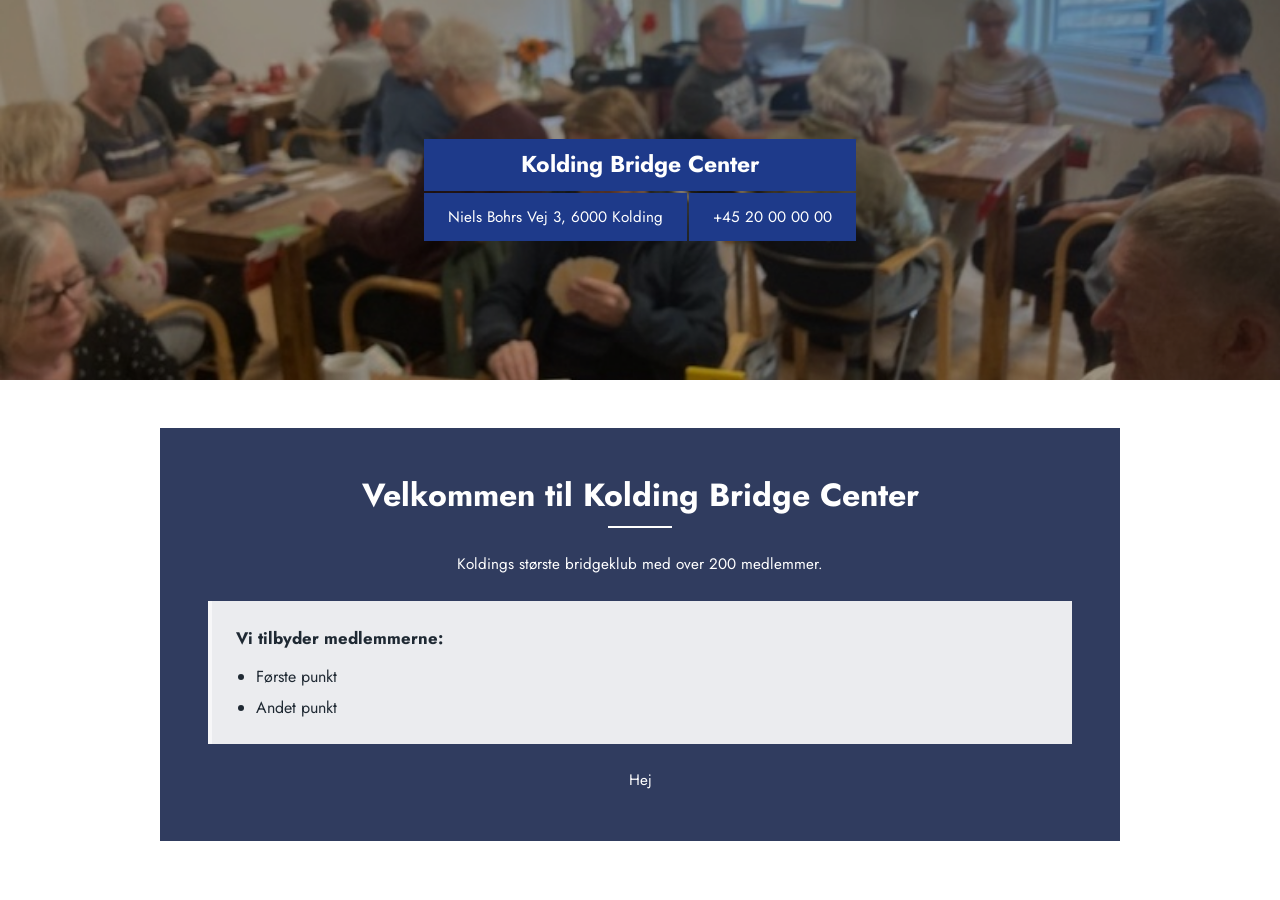
==== export/index.html @ 3de91b86 "addet funktioner" ====
<!DOCTYPE html>
<html lang="da">
<head>
    <meta charset="UTF-8">
    <meta name="viewport" content="width=device-width, initial-scale=1.0">
    <title>Testforside</title>
    <link rel="preconnect" href="https://fonts.googleapis.com">
    <link rel="preconnect" href="https://fonts.gstatic.com" crossorigin>
    <link href="https://fonts.googleapis.com/css2?family=Jost:wght@400;600;700&family=Oleo+Script:wght@400;700&family=Roboto:wght@400;700&display=swap" rel="stylesheet">
    <link rel="stylesheet" href="./assets/css/base.css">
    <link rel="stylesheet" href="./blocks/hero/block.css">
    <link rel="stylesheet" href="./blocks/welcome/block.css">
</head>
<body>
<section class="block block--hero" style="--title-size:23px;--font-family:Jost;--text-color:#ffffff;--box-color:#1e3a8a">
            <div class="hero__background" style="background-image:url('./assets/demo/hero-placeholder.jpg')" role="presentation"></div>
    
    <div class="hero__panel">
        <h1 class="hero__title">Kolding Bridge Center</h1>

                    <p class="hero__meta">
                                    <span class="hero__address">Niels Bohrs Vej 3, 6000 Kolding</span>
                
                                    <a class="hero__phone" href="tel:+4520000000">
                        +45 20 00 00 00                    </a>
                            </p>
            </div>
</section><section class="block block--welcome" style="--title-size:32px;--font-family:Jost;--background-color:#303c5f;--text-color:#ffffff">
    <div class="welcome__inner">
                    <h2 class="welcome__title">Velkommen til Kolding Bridge Center</h2>
        
                    <p class="welcome__intro">Koldings største bridgeklub med over 200 medlemmer.</p>
        
                    <div class="welcome__card">
                                    <h3 class="welcome__list-title">Vi tilbyder medlemmerne:</h3>
                
                <ul class="welcome__list">
                                                                                                <li>Første punkt</li>
                                                                                                                        <li>Andet punkt</li>
                                                            </ul>
            </div>
        
                    <p class="welcome__footer">Hej</p>
            </div>
</section></body>
</html>
---- export/assets/css/base.css ----
/* =====================================================================
   Fælles grundlag for alle sider.
   Indlæses altid, før blokkenes egen CSS, så en blok kan overskrive her.
   ===================================================================== */

:root {
    --color-text: #1f2933;
    --color-muted: #52606d;
    --color-surface: #ffffff;
    --color-border: #d9dde2;

    --font-body: 'Jost', system-ui, -apple-system, sans-serif;

    --space-sm: 0.75rem;
    --space-md: 1.5rem;
    --space-lg: 3rem;

    --measure: 68ch;
}

*,
*::before,
*::after {
    box-sizing: border-box;
}

body {
    margin: 0;
    font-family: var(--font-body);
    color: var(--color-text);
    background: var(--color-surface);
    line-height: 1.6;
}

img {
    max-width: 100%;
    height: auto;
    display: block;
}

/* Blokke støder op til hinanden uden mellemrum; hver blok styrer selv
   sin indvendige afstand. */
.block {
    position: relative;
}

/* Synlig fokusmarkering. Fjernes den, bliver sitet ubrugeligt for
   tastaturbrugere. */
:where(a, button):focus-visible {
    outline: 3px solid currentColor;
    outline-offset: 2px;
}
---- export/blocks/hero/block.css ----
/* =====================================================================
   Hero
   Variablerne herunder er standardværdier. Har brugeren valgt noget i
   editoren, skriver blokken en style-attribut på .block--hero, som
   overskriver dem. Værdierne dér er allerede valideret af FieldValidator,
   så de kan ikke indeholde andet end tal og hex-farver.
   ===================================================================== */

.block--hero {
    --title-size: 48px;
    --font-family: 'Jost';
    --text-color: #ffffff;
    --box-color: #1e3a8a;

    display: grid;
    place-items: center;
    min-height: 380px;
    padding: var(--space-lg) var(--space-md);
    overflow: hidden;
    isolation: isolate;
}

.hero__background {
    position: absolute;
    inset: 0;
    z-index: -1;
    background-size: cover;
    background-position: center;
}

/* Mørkt lag over billedet, så teksten er læsbar uanset hvilket
   baggrundsbillede redaktøren vælger. */
.hero__background::after {
    content: '';
    position: absolute;
    inset: 0;
    background: rgb(0 0 0 / 0.35);
}

.hero__panel {
    text-align: center;
    max-width: var(--measure);
}

.hero__title {
    margin: 0;
    padding: var(--space-sm) var(--space-lg);
    background: var(--box-color);
    color: var(--text-color);
    font-family: var(--font-family), var(--font-body);
    font-size: var(--title-size);
    font-weight: 700;
    line-height: 1.2;
}

.hero__meta {
    display: flex;
    flex-wrap: wrap;
    justify-content: center;
    gap: 2px;
    margin: 2px 0 0;
}

.hero__address,
.hero__phone {
    padding: var(--space-sm) var(--space-md);
    background: var(--box-color);
    color: var(--text-color);
    font-size: 0.95rem;
}

.hero__phone {
    text-decoration: none;
}

.hero__phone:hover {
    text-decoration: underline;
}

@media (max-width: 40rem) {
    .block--hero {
        min-height: 260px;
    }

    /* Brugerens skriftstørrelse skaleres ned på små skærme i stedet for
       at blive ignoreret, så valget stadig har effekt. */
    .hero__title {
        font-size: clamp(1.5rem, 7vw, var(--title-size));
        padding: var(--space-sm) var(--space-md);
    }
}
---- export/blocks/welcome/block.css ----
/* =====================================================================
   Velkomst
   ===================================================================== */

.block--welcome {
    --title-size: 36px;
    --font-family: 'Jost';
    --background-color: #1e3a8a;
    --text-color: #ffffff;

    padding: var(--space-lg) var(--space-md);
}

.welcome__inner {
    max-width: 60rem;
    margin-inline: auto;
    padding: var(--space-lg);
    background: var(--background-color);
    color: var(--text-color);
    text-align: center;
}

.welcome__title {
    margin: 0 0 var(--space-md);
    font-family: var(--font-family), var(--font-body);
    font-size: var(--title-size);
    font-weight: 700;
    line-height: 1.2;
}

/* Den vandrette streg under overskriften i designet. */
.welcome__title::after {
    content: '';
    display: block;
    width: 4rem;
    height: 2px;
    margin: var(--space-sm) auto 0;
    background: currentColor;
}

.welcome__intro {
    max-width: var(--measure);
    margin-inline: auto;
    font-size: 0.95rem;
}

.welcome__card {
    margin-top: var(--space-md);
    padding: var(--space-md);
    background: rgb(255 255 255 / 0.9);
    color: var(--color-text);
    text-align: left;

    /* Den lyse kant i venstre side fra designet. */
    border-left: 4px solid rgb(255 255 255 / 0.6);
}

.welcome__list-title {
    margin: 0 0 var(--space-sm);
    font-size: 1.05rem;
}

.welcome__list {
    margin: 0;
    padding-left: 1.25rem;
}

.welcome__list li + li {
    margin-top: 0.35rem;
}

.welcome__footer {
    margin: var(--space-md) 0 0;
    font-size: 0.95rem;
}

@media (max-width: 40rem) {
    .welcome__inner {
        padding: var(--space-md);
    }

    .welcome__title {
        font-size: clamp(1.35rem, 6vw, var(--title-size));
    }
}
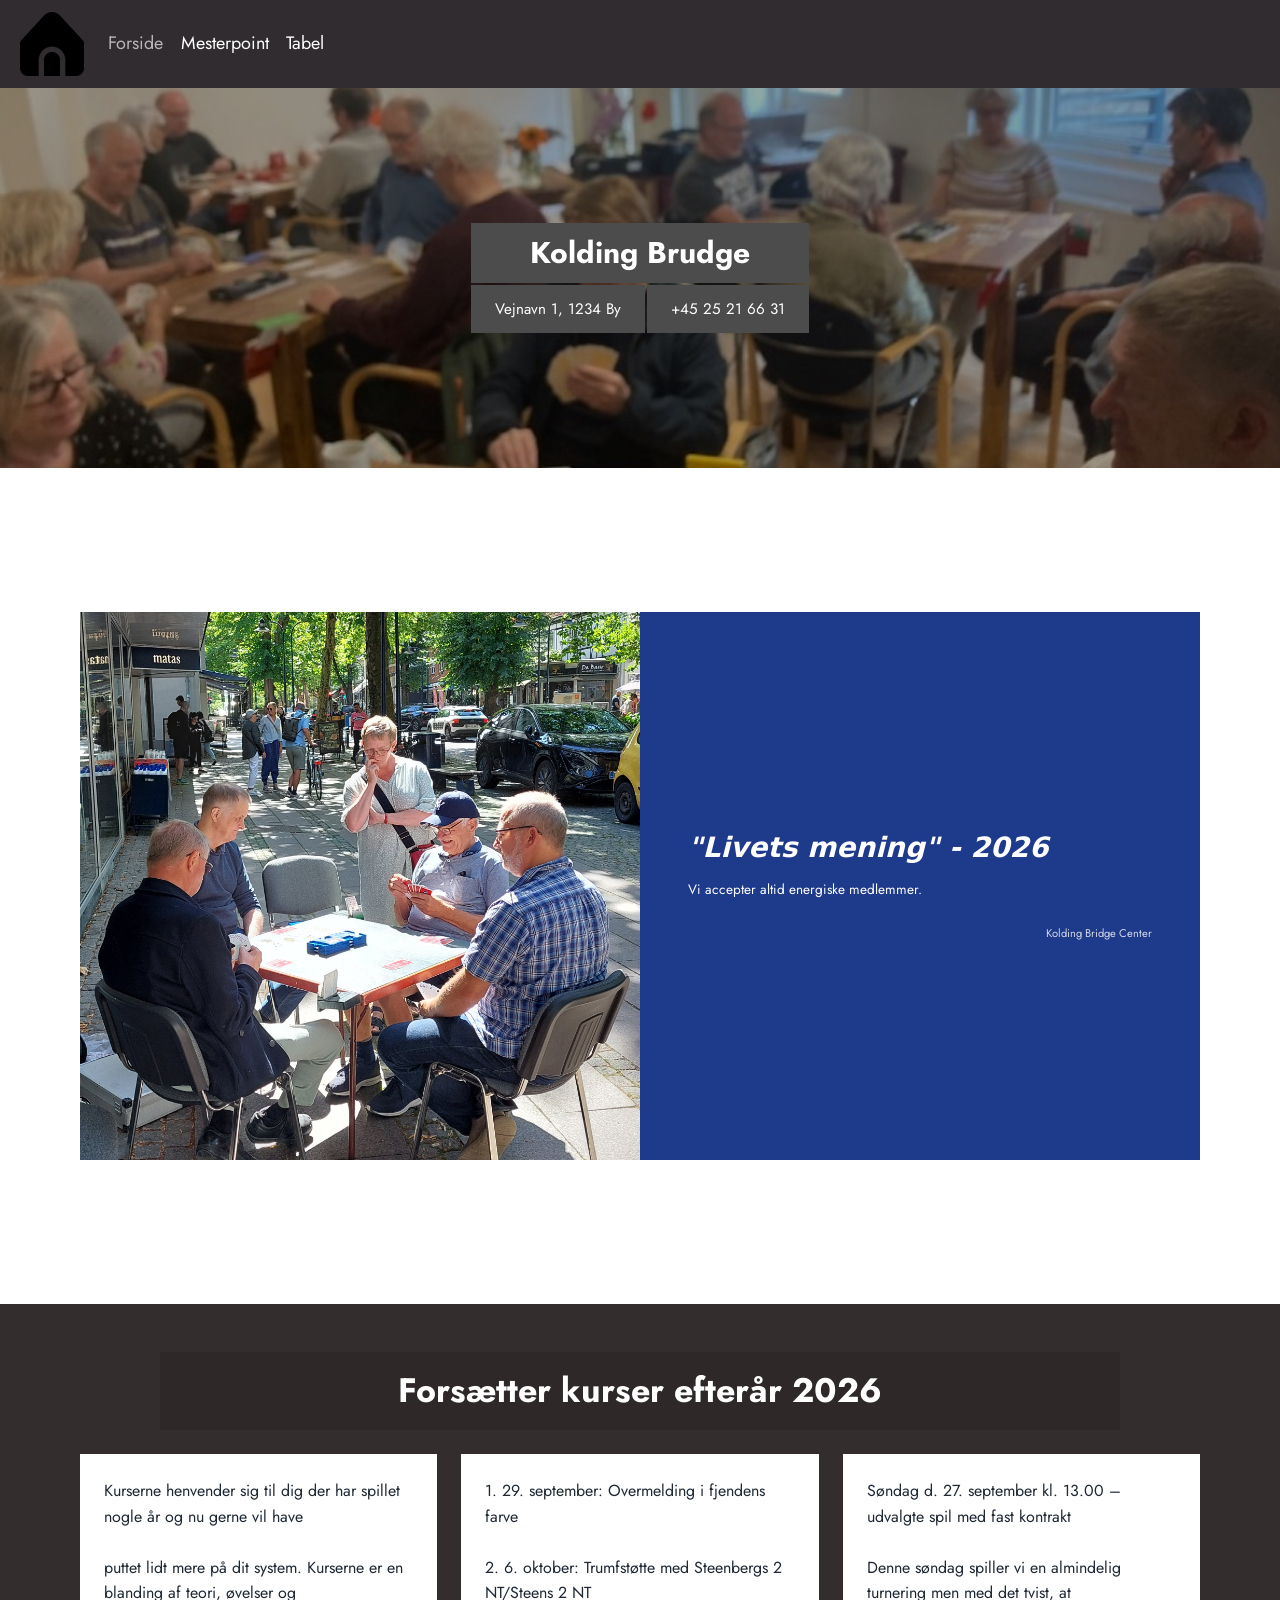
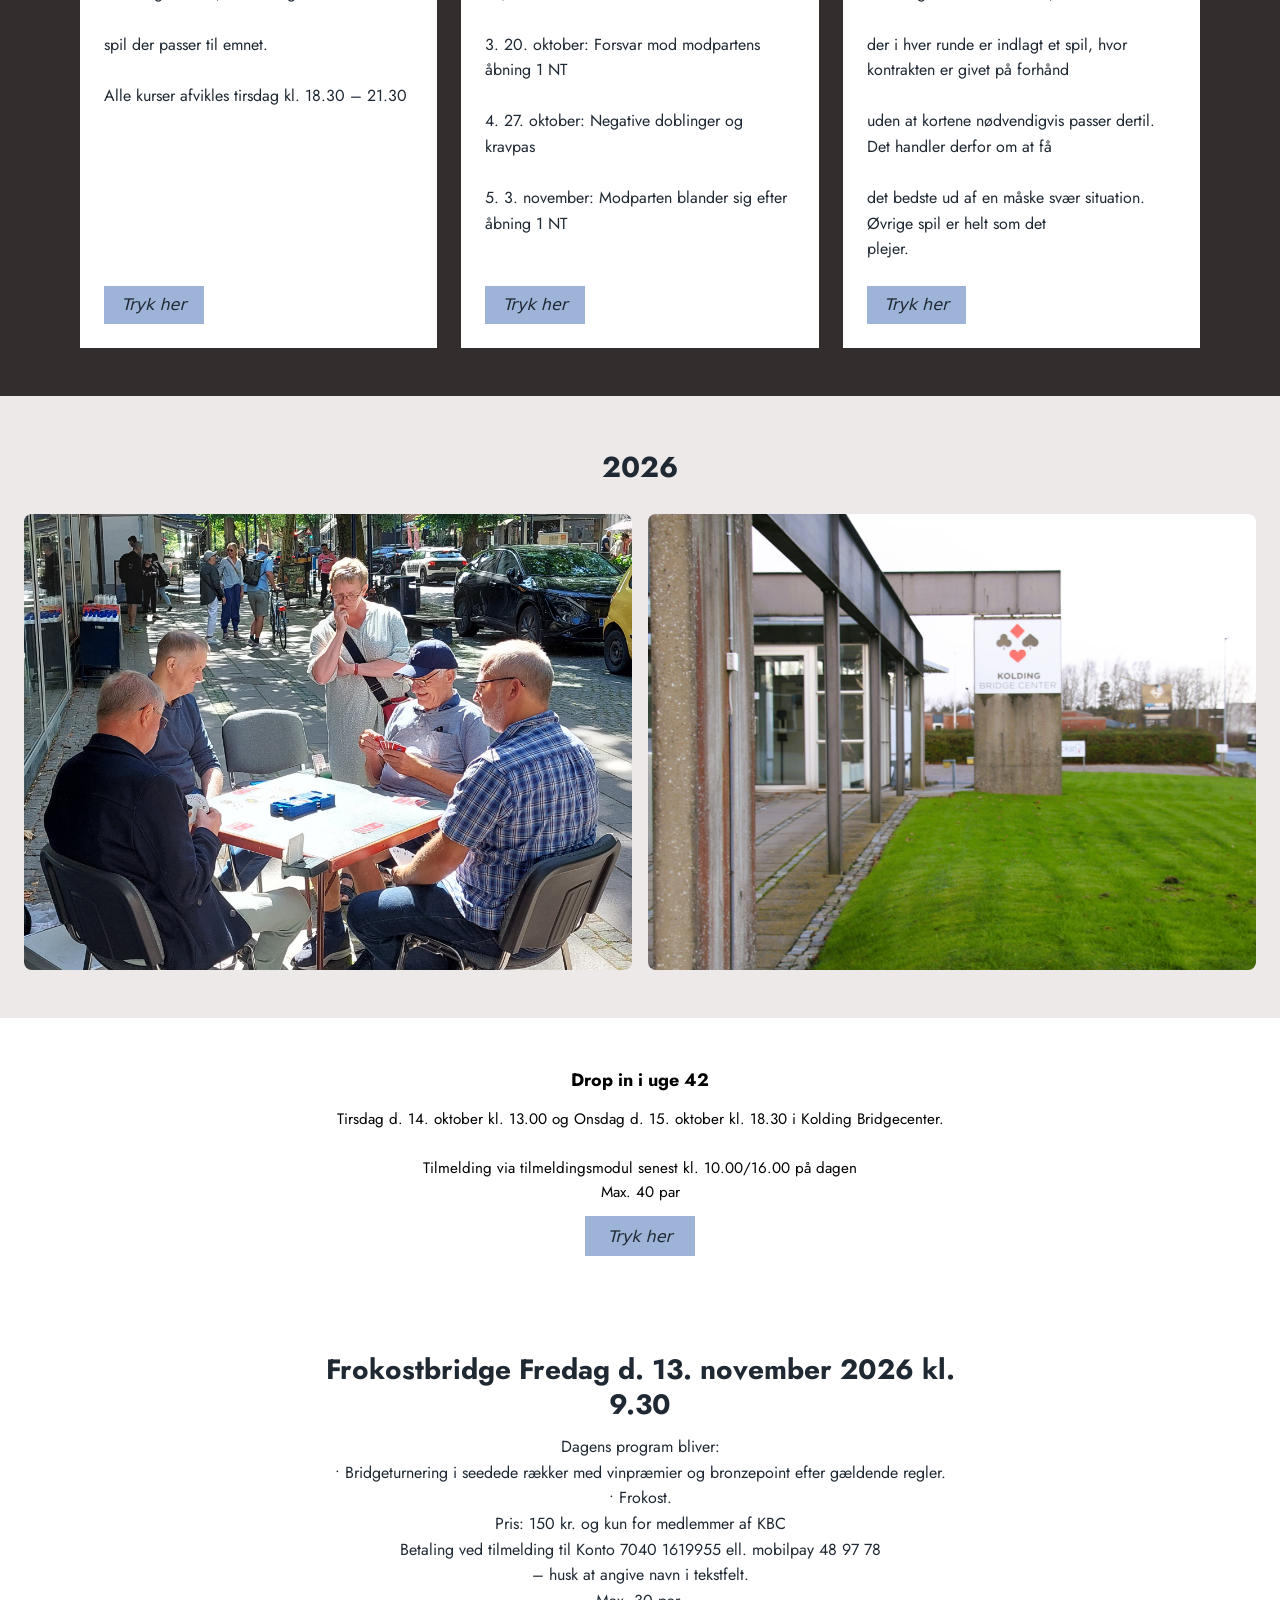
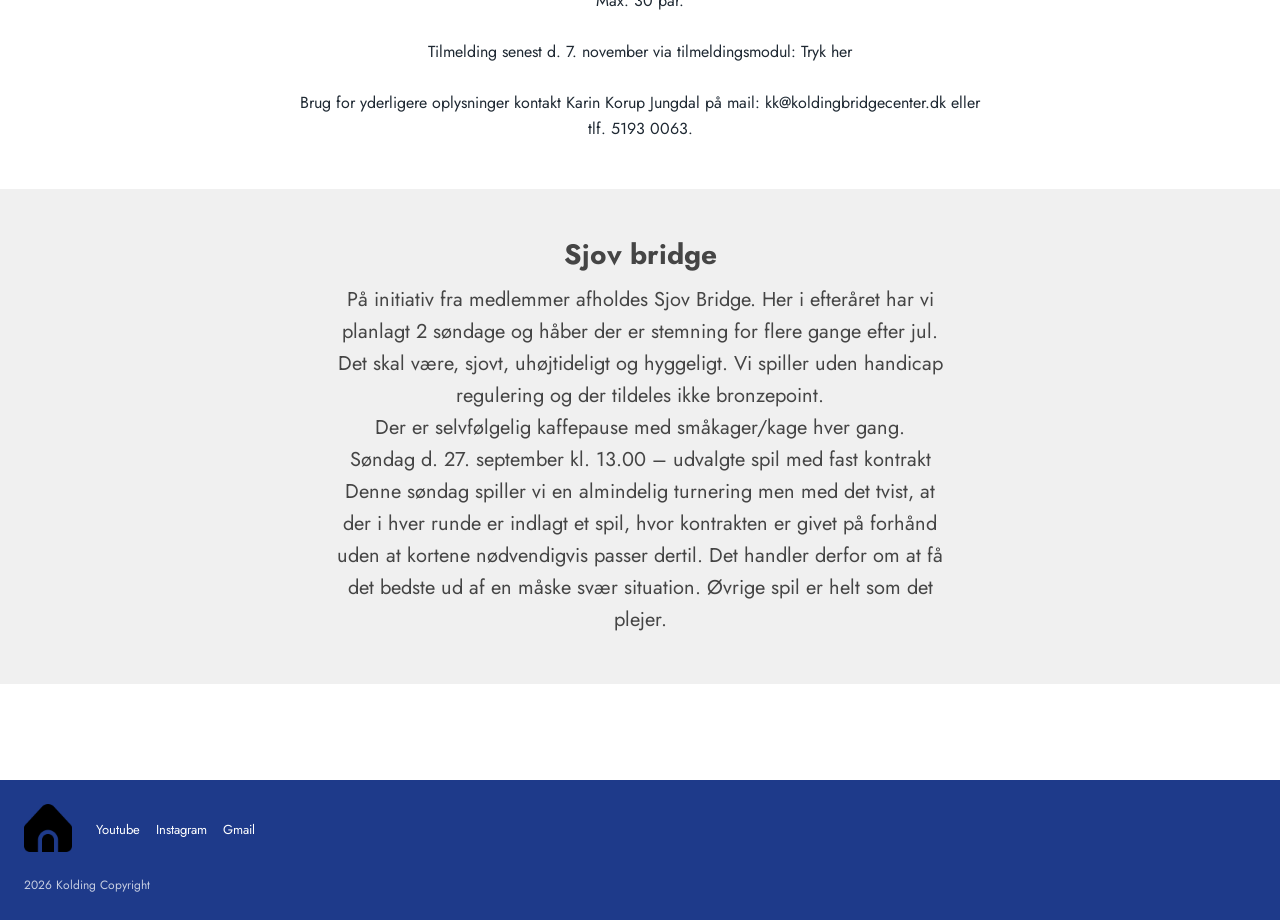
==== commit 0633b4e8: "ny version" ====
--- a/export/index.html
+++ b/export/index.html
@@ -3,44 +3,201 @@
 <head>
     <meta charset="UTF-8">
     <meta name="viewport" content="width=device-width, initial-scale=1.0">
-    <title>Testforside</title>
+    <title>Forside</title>
     <link rel="preconnect" href="https://fonts.googleapis.com">
     <link rel="preconnect" href="https://fonts.gstatic.com" crossorigin>
     <link href="https://fonts.googleapis.com/css2?family=Jost:wght@400;600;700&family=Oleo+Script:wght@400;700&family=Roboto:wght@400;700&display=swap" rel="stylesheet">
     <link rel="stylesheet" href="./assets/css/base.css">
+    <link rel="stylesheet" href="./blocks/navbar/block.css">
     <link rel="stylesheet" href="./blocks/hero/block.css">
-    <link rel="stylesheet" href="./blocks/welcome/block.css">
+    <link rel="stylesheet" href="./blocks/textarea/block.css">
+    <link rel="stylesheet" href="./blocks/mediatext/block.css">
+    <link rel="stylesheet" href="./blocks/cardgrid/block.css">
+    <link rel="stylesheet" href="./blocks/gallery/block.css">
+    <link rel="stylesheet" href="./blocks/cta/block.css">
+    <link rel="stylesheet" href="./blocks/footer/block.css">
 </head>
 <body>
-<section class="block block--hero" style="--title-size:23px;--font-family:Jost;--text-color:#ffffff;--box-color:#1e3a8a">
+<nav class="block block--navbar" style="--background-color:#302c2f;--text-color:#ffffff;--font-family:Jost;--link-size:18px" aria-label="Hovedmenu">
+    <div class="navbar__inner">
+                    <img class="navbar__logo" src="./uploads/2026/09/e8b1a9bcb7cee742.png" alt="Logo">
+        
+                    <ul class="navbar__links">
+                                    <li>
+                        <a href="#">Forside</a>
+                    </li>
+                                    <li>
+                        <a href="mesterpoint/">Mesterpoint</a>
+                    </li>
+                                    <li>
+                        <a href="mesterpoint/tabel/">Tabel</a>
+                    </li>
+                            </ul>
+            </div>
+</nav><section class="block block--hero" style="--title-size:30px;--font-family:Jost;--text-color:#ffffff;--box-color:#4d4c4c">
             <div class="hero__background" style="background-image:url('./assets/demo/hero-placeholder.jpg')" role="presentation"></div>
     
     <div class="hero__panel">
-        <h1 class="hero__title">Kolding Bridge Center</h1>
+        <h1 class="hero__title">Kolding Brudge</h1>
 
                     <p class="hero__meta">
-                                    <span class="hero__address">Niels Bohrs Vej 3, 6000 Kolding</span>
+                                    <span class="hero__address">Vejnavn 1, 1234 By</span>
                 
-                                    <a class="hero__phone" href="tel:+4520000000">
-                        +45 20 00 00 00                    </a>
+                                    <a class="hero__phone" href="tel:+4525216631">
+                        +45 25 21 66 31                    </a>
                             </p>
             </div>
-</section><section class="block block--welcome" style="--title-size:32px;--font-family:Jost;--background-color:#303c5f;--text-color:#ffffff">
-    <div class="welcome__inner">
-                    <h2 class="welcome__title">Velkommen til Kolding Bridge Center</h2>
-        
-                    <p class="welcome__intro">Koldings største bridgeklub med over 200 medlemmer.</p>
-        
-                    <div class="welcome__card">
-                                    <h3 class="welcome__list-title">Vi tilbyder medlemmerne:</h3>
-                
-                <ul class="welcome__list">
-                                                                                                <li>Første punkt</li>
-                                                                                                                        <li>Andet punkt</li>
-                                                            </ul>
-            </div>
-        
-                    <p class="welcome__footer">Hej</p>
-            </div>
-</section></body>
+</section><section class="block block--textarea" style="--background-color:#ffffff;--text-color:#1f2933;--font-family:Jost;--title-size:28px;--text-size:16px;--text-align:left">
+    <div class="textarea__inner">
+        
+            </div>
+</section><section class="block block--mediatext mediatext--image-left" style="--background-color:#1e3a8a;--text-color:#ffffff;--font-family:Jost;--title-size:28px;--image-side:left">
+    <div class="mediatext__inner">
+                    <div class="mediatext__media">
+                <img src="./uploads/2026/09/7c112fe1a9a44a13.jpg" alt="31" loading="lazy">
+            </div>
+        
+        <div class="mediatext__body">
+                            <h2 class="mediatext__title">&quot;Livets mening&quot; - 2026</h2>
+            
+                            <p class="mediatext__text">Vi accepter altid energiske medlemmer.</p>
+            
+                            <p class="mediatext__caption">Kolding Bridge Center</p>
+                    </div>
+    </div>
+</section><section class="block block--textarea" style="--background-color:#ffffff;--text-color:#1f2933;--font-family:Jost;--title-size:28px;--text-size:16px;--text-align:left">
+    <div class="textarea__inner">
+        
+            </div>
+</section><section class="block block--cardgrid" style="--background-color:#342d2d;--text-color:#ffffff;--font-family:Jost;--card-color:#ffffff;--columns:3;--title-size:34px">
+            <h2 class="cardgrid__title">Forsætter kurser efterår 2026</h2>
+    
+            <ul class="cardgrid__grid">
+                            <li class="cardgrid__card">
+                                            <p class="cardgrid__text">Kurserne henvender sig til dig der har spillet nogle år og nu gerne vil have<br />
+<br />
+puttet lidt mere på dit system. Kurserne er en blanding af teori, øvelser og<br />
+<br />
+spil der passer til emnet.<br />
+<br />
+Alle kurser afvikles tirsdag kl. 18.30 – 21.30</p>
+                    
+                                            <a class="cardgrid__button" href="#">
+                            Tryk her                        </a>
+                                    </li>
+                            <li class="cardgrid__card">
+                                            <p class="cardgrid__text">1. 29. september: Overmelding i fjendens farve<br />
+<br />
+2. 6. oktober: Trumfstøtte med Steenbergs 2 NT/Steens 2 NT<br />
+<br />
+3. 20. oktober: Forsvar mod modpartens åbning 1 NT<br />
+<br />
+4. 27. oktober: Negative doblinger og kravpas<br />
+<br />
+5. 3. november: Modparten blander sig efter åbning 1 NT</p>
+                    
+                                            <a class="cardgrid__button" href="#">
+                            Tryk her                        </a>
+                                    </li>
+                            <li class="cardgrid__card">
+                                            <p class="cardgrid__text">Søndag d. 27. september kl. 13.00 – udvalgte spil med fast kontrakt<br />
+<br />
+Denne søndag spiller vi en almindelig turnering men med det tvist, at<br />
+<br />
+der i hver runde er indlagt et spil, hvor kontrakten er givet på forhånd<br />
+<br />
+uden at kortene nødvendigvis passer dertil. Det handler derfor om at få<br />
+<br />
+det bedste ud af en måske svær situation. Øvrige spil er helt som det<br />
+plejer.</p>
+                    
+                                            <a class="cardgrid__button" href="#">
+                            Tryk her                        </a>
+                                    </li>
+                    </ul>
+    </section><section class="block block--gallery" style="--columns:2;--gap:16px;--radius:8px;--background-color:#ede9e9">
+    <div class="gallery__inner">
+                    <h2 class="gallery__title">2026</h2>
+        
+                    <ul class="gallery__grid">
+                                    <li class="gallery__item">
+                        <figure class="gallery__figure">
+                            <img class="gallery__img"
+                                 src="./uploads/2026/09/e199387944f2c550.jpg"
+                                 alt=""
+                                 loading="lazy">
+
+                                                    </figure>
+                    </li>
+                                    <li class="gallery__item">
+                        <figure class="gallery__figure">
+                            <img class="gallery__img"
+                                 src="./uploads/2026/09/cdb3555f7cf7b07b.jpg"
+                                 alt=""
+                                 loading="lazy">
+
+                                                    </figure>
+                    </li>
+                            </ul>
+            </div>
+</section><section class="block block--cta" style="--background-color:#ffffff;--text-color:#000000;--font-family:Jost;--button-color:#9db4d8;--title-size:18px">
+    <div class="cta__inner">
+                    <h2 class="cta__title">Drop in i uge 42</h2>
+        
+                    <p class="cta__text">Tirsdag d. 14. oktober kl. 13.00 og Onsdag d. 15. oktober kl. 18.30 i  Kolding Bridgecenter.<br />
+<br />
+Tilmelding via tilmeldingsmodul senest kl.  10.00/16.00 på dagen<br />
+Max. 40 par</p>
+        
+                    <a class="cta__button" href="#">Tryk her</a>
+            </div>
+</section><section class="block block--textarea" style="--background-color:#ffffff;--text-color:#1f2933;--font-family:Jost;--title-size:28px;--text-size:16px;--text-align:center">
+    <div class="textarea__inner">
+                    <h2 class="textarea__title">Frokostbridge Fredag d. 13. november 2026 kl. 9.30</h2>
+        
+                    <div class="textarea__body">Dagens program bliver: <br />
+• Bridgeturnering i seedede rækker med  vinpræmier og bronzepoint efter gældende regler.<br />
+• Frokost.          <br />
+Pris: 150 kr. og kun for medlemmer af KBC<br />
+Betaling ved tilmelding til Konto 7040 1619955 ell. mobilpay 48 97 78<br />
+– husk at angive navn i tekstfelt.<br />
+Max. 30 par.<br />
+<br />
+Tilmelding senest d. 7. november via  tilmeldingsmodul: Tryk her <br />
+<br />
+Brug for yderligere oplysninger kontakt Karin Korup Jungdal på mail: kk@koldingbridgecenter.dk eller tlf. 5193 0063.</div>
+            </div>
+</section><section class="block block--textarea" style="--background-color:#f0f0f0;--text-color:#454545;--font-family:Jost;--title-size:28px;--text-size:20px;--text-align:center">
+    <div class="textarea__inner">
+                    <h2 class="textarea__title">Sjov bridge</h2>
+        
+                    <div class="textarea__body">På initiativ fra medlemmer afholdes Sjov Bridge. Her i efteråret har vi<br />
+planlagt 2 søndage og håber der er stemning for flere gange efter jul.<br />
+Det skal være, sjovt, uhøjtideligt og hyggeligt. Vi spiller uden handicap<br />
+regulering og der tildeles ikke bronzepoint.<br />
+Der er selvfølgelig kaffepause med småkager/kage hver gang.<br />
+Søndag d. 27. september kl. 13.00 – udvalgte spil med fast kontrakt<br />
+Denne søndag spiller vi en almindelig turnering men med det tvist, at<br />
+der i hver runde er indlagt et spil, hvor kontrakten er givet på forhånd<br />
+uden at kortene nødvendigvis passer dertil. Det handler derfor om at få<br />
+det bedste ud af en måske svær situation. Øvrige spil er helt som det<br />
+plejer.</div>
+            </div>
+</section><section class="block block--textarea" style="--background-color:#ffffff;--text-color:#1f2933;--font-family:Jost;--title-size:28px;--text-size:16px;--text-align:left">
+    <div class="textarea__inner">
+        
+            </div>
+</section><footer class="block block--footer" style="--background-color:#1e3a8a;--text-color:#ffffff;--font-family:Jost;--link-size:13px">
+    <div class="footer__inner">
+                    <img class="footer__logo" src="./uploads/2026/09/88ec4132f0420b7b.png" alt="">
+        
+                    <ul class="footer__links">
+                                    <li><a href="https://www.youtube.com/">Youtube</a></li>
+                                    <li><a href="https://www.instagram.com/">Instagram</a></li>
+                                    <li><a href="./">Gmail</a></li>
+                            </ul>
+            </div>
+
+            <p class="footer__note">2026 Kolding Copyright</p>
+    </footer></body>
 </html>
--- a/export/blocks/navbar/block.css
+++ b/export/blocks/navbar/block.css
@@ -0,0 +1,67 @@
+/* =====================================================================
+   Navbar
+   ===================================================================== */
+
+.block--navbar {
+    --background-color: #1e3a8a;
+    --text-color: #ffffff;
+    --link-size: 16px;
+    --font-family: 'Jost';
+
+    background: var(--background-color);
+    color: var(--text-color);
+}
+
+.navbar__inner {
+    display: flex;
+    align-items: center;
+    gap: 1.5rem;
+    flex-wrap: wrap;
+    max-width: 80rem;
+    margin-inline: auto;
+    padding: 0.75rem 1.25rem;
+}
+
+.navbar__logo {
+    max-height: 4rem;
+    width: auto;
+    flex-shrink: 0;
+}
+
+.navbar__links {
+    display: flex;
+    flex-wrap: wrap;
+    gap: 0.4rem 1.1rem;
+    margin: 0;
+    padding: 0;
+    list-style: none;
+}
+
+.navbar__links a {
+    color: inherit;
+    text-decoration: none;
+    font-family: var(--font-family), var(--font-body);
+    font-size: var(--link-size);
+    line-height: 1.4;
+}
+
+.navbar__links a:hover {
+    text-decoration: underline;
+}
+
+/* Døde links — dem uden valgt side eller adresse — dæmpes, så det er
+   synligt i editoren, at de endnu ikke fører nogen steder hen. */
+.navbar__links a[href='#'] {
+    opacity: 0.65;
+}
+
+@media (max-width: 40rem) {
+    .navbar__inner {
+        justify-content: center;
+        text-align: center;
+    }
+
+    .navbar__links {
+        justify-content: center;
+    }
+}
--- a/export/blocks/textarea/block.css
+++ b/export/blocks/textarea/block.css
@@ -0,0 +1,33 @@
+/* =====================================================================
+   Tekst
+   ===================================================================== */
+
+.block--textarea {
+    --title-size: 28px;
+    --text-size: 16px;
+    --font-family: 'Jost';
+    --text-color: #1f2933;
+    --background-color: #ffffff;
+    --text-align: left;
+
+    padding: var(--space-lg) var(--space-md);
+    background: var(--background-color);
+    color: var(--text-color);
+}
+
+.textarea__inner {
+    max-width: var(--measure);
+    margin-inline: auto;
+    text-align: var(--text-align);
+    font-family: var(--font-family), var(--font-body);
+}
+
+.textarea__title {
+    margin: 0 0 var(--space-sm);
+    font-size: var(--title-size);
+    line-height: 1.25;
+}
+
+.textarea__body {
+    font-size: var(--text-size);
+}
--- a/export/blocks/mediatext/block.css
+++ b/export/blocks/mediatext/block.css
@@ -0,0 +1,76 @@
+/* =====================================================================
+   Billede og tekst
+   ===================================================================== */
+
+.block--mediatext {
+    --background-color: #1e3a8a;
+    --text-color: #ffffff;
+    --font-family: 'Jost';
+    --title-size: 22px;
+
+    padding: var(--space-lg) var(--space-md);
+}
+
+.mediatext__inner {
+    display: grid;
+    grid-template-columns: 1fr 1fr;
+    max-width: 70rem;
+    margin-inline: auto;
+    font-family: var(--font-family), var(--font-body);
+}
+
+.mediatext__media img {
+    width: 100%;
+    height: 100%;
+    object-fit: cover;
+}
+
+.mediatext__body {
+    display: flex;
+    flex-direction: column;
+    justify-content: center;
+    padding: var(--space-lg);
+    background: var(--background-color);
+    color: var(--text-color);
+}
+
+.mediatext__title {
+    margin: 0 0 var(--space-sm);
+    font-size: var(--title-size);
+    font-style: italic;
+    line-height: 1.35;
+}
+
+.mediatext__text {
+    margin: 0;
+    font-size: 0.85rem;
+}
+
+.mediatext__caption {
+    margin: var(--space-md) 0 0;
+    font-size: 0.7rem;
+    opacity: 0.8;
+    text-align: right;
+}
+
+/* Billedet flyttes til hoejre ved at bytte om paa kolonnerne. Selve
+   raekkefoelgen i HTML'en er uaendret, saa skaermlaesere altid moeder
+   billedet foer teksten. */
+.mediatext--image-right .mediatext__media {
+    order: 2;
+}
+
+@media (max-width: 48rem) {
+    .mediatext__inner {
+        grid-template-columns: 1fr;
+    }
+
+    /* Paa mobil staar billedet altid oeverst, uanset indstillingen. */
+    .mediatext--image-right .mediatext__media {
+        order: 0;
+    }
+
+    .mediatext__body {
+        padding: var(--space-md);
+    }
+}
--- a/export/blocks/cardgrid/block.css
+++ b/export/blocks/cardgrid/block.css
@@ -0,0 +1,77 @@
+/* =====================================================================
+   Kortgitter
+   ===================================================================== */
+
+.block--cardgrid {
+    --background-color: #7a7a7a;
+    --text-color: #ffffff;
+    --card-color: #ffffff;
+    --font-family: 'Jost';
+    --columns: 3;
+    --title-size: 24px;
+
+    padding: var(--space-lg) var(--space-md);
+    background: var(--background-color);
+    font-family: var(--font-family), var(--font-body);
+}
+
+.cardgrid__title {
+    max-width: 60rem;
+    margin: 0 auto var(--space-md);
+    padding: var(--space-sm) var(--space-md);
+    background: rgb(0 0 0 / 0.12);
+    color: var(--text-color);
+    font-size: var(--title-size);
+    text-align: center;
+}
+
+.cardgrid__grid {
+    display: grid;
+    grid-template-columns: repeat(var(--columns), 1fr);
+    gap: var(--space-md);
+    max-width: 70rem;
+    margin: 0 auto;
+    padding: 0;
+    list-style: none;
+}
+
+/* Kortene strækkes til samme højde, og knappen skubbes ned i bunden, så
+   den flugter på tværs af kort med forskellig tekstlængde. */
+.cardgrid__card {
+    display: flex;
+    flex-direction: column;
+    gap: var(--space-md);
+    padding: var(--space-md);
+    background: var(--card-color);
+    color: var(--color-text);
+}
+
+.cardgrid__text {
+    margin: 0;
+    flex: 1;
+}
+
+.cardgrid__button {
+    align-self: flex-start;
+    padding: 0.4rem 1.1rem;
+    background: #9db4d8;
+    color: #1f2933;
+    text-decoration: none;
+    font-style: italic;
+}
+
+.cardgrid__button:hover {
+    filter: brightness(1.06);
+}
+
+@media (max-width: 60rem) {
+    .cardgrid__grid {
+        grid-template-columns: repeat(min(var(--columns), 2), 1fr);
+    }
+}
+
+@media (max-width: 36rem) {
+    .cardgrid__grid {
+        grid-template-columns: 1fr;
+    }
+}
--- a/export/blocks/gallery/block.css
+++ b/export/blocks/gallery/block.css
@@ -0,0 +1,72 @@
+/* =====================================================================
+   Galleri
+   ===================================================================== */
+
+.block--gallery {
+    --columns: 3;
+    --gap: 16px;
+    --radius: 4px;
+    --background-color: #ffffff;
+
+    padding: var(--space-lg) var(--space-md);
+    background: var(--background-color);
+}
+
+.gallery__inner {
+    max-width: 80rem;
+    margin-inline: auto;
+}
+
+.gallery__title {
+    margin: 0 0 var(--space-md);
+    text-align: center;
+    font-size: 1.8rem;
+}
+
+.gallery__grid {
+    display: grid;
+    grid-template-columns: repeat(var(--columns), 1fr);
+    gap: var(--gap);
+    margin: 0;
+    padding: 0;
+    list-style: none;
+}
+
+.gallery__figure {
+    margin: 0;
+}
+
+.gallery__img {
+    width: 100%;
+    aspect-ratio: 4 / 3;
+    object-fit: cover;
+    border-radius: var(--radius);
+}
+
+.gallery__caption {
+    margin-top: 0.4rem;
+    font-size: 0.85rem;
+    color: var(--color-muted);
+}
+
+.gallery__empty {
+    padding: var(--space-lg);
+    text-align: center;
+    color: var(--color-muted);
+    border: 2px dashed var(--color-border);
+    border-radius: 4px;
+}
+
+/* Brugerens kolonnetal skaleres ned paa smalle skaerme frem for at blive
+   ignoreret. min() holder sig til det mindste af de to. */
+@media (max-width: 60rem) {
+    .gallery__grid {
+        grid-template-columns: repeat(min(var(--columns), 2), 1fr);
+    }
+}
+
+@media (max-width: 36rem) {
+    .gallery__grid {
+        grid-template-columns: 1fr;
+    }
+}
--- a/export/blocks/cta/block.css
+++ b/export/blocks/cta/block.css
@@ -0,0 +1,48 @@
+/* =====================================================================
+   Opfordring
+   ===================================================================== */
+
+.block--cta {
+    --background-color: #ffffff;
+    --text-color: #1f2933;
+    --button-color: #9db4d8;
+    --font-family: 'Jost';
+    --title-size: 18px;
+
+    padding: var(--space-lg) var(--space-md);
+    background: var(--background-color);
+    color: var(--text-color);
+    font-family: var(--font-family), var(--font-body);
+}
+
+.cta__inner {
+    display: grid;
+    justify-items: center;
+    gap: var(--space-sm);
+    max-width: var(--measure);
+    margin-inline: auto;
+    text-align: center;
+}
+
+.cta__title {
+    margin: 0;
+    font-size: var(--title-size);
+    font-weight: 700;
+}
+
+.cta__text {
+    margin: 0;
+    font-size: 0.95rem;
+}
+
+.cta__button {
+    padding: 0.45rem 1.4rem;
+    background: var(--button-color);
+    color: #1f2933;
+    text-decoration: none;
+    font-style: italic;
+}
+
+.cta__button:hover {
+    filter: brightness(1.06);
+}
--- a/export/blocks/footer/block.css
+++ b/export/blocks/footer/block.css
@@ -0,0 +1,67 @@
+/* =====================================================================
+   Footer
+   ===================================================================== */
+
+.block--footer {
+    --background-color: #1e3a8a;
+    --text-color: #ffffff;
+    --font-family: 'Jost';
+    --link-size: 13px;
+
+    padding: var(--space-md);
+    background: var(--background-color);
+    color: var(--text-color);
+    font-family: var(--font-family), var(--font-body);
+}
+
+.footer__inner {
+    display: flex;
+    align-items: center;
+    gap: var(--space-md);
+    flex-wrap: wrap;
+    max-width: 80rem;
+    margin-inline: auto;
+}
+
+.footer__logo {
+    max-height: 3rem;
+    width: auto;
+    flex-shrink: 0;
+}
+
+.footer__links {
+    display: flex;
+    flex-wrap: wrap;
+    gap: 0.3rem 1rem;
+    margin: 0;
+    padding: 0;
+    list-style: none;
+}
+
+.footer__links a {
+    color: inherit;
+    text-decoration: none;
+    font-size: var(--link-size);
+}
+
+.footer__links a:hover {
+    text-decoration: underline;
+}
+
+.footer__links a[href='#'] {
+    opacity: 0.65;
+}
+
+.footer__note {
+    max-width: 80rem;
+    margin: var(--space-md) auto 0;
+    font-size: 0.75rem;
+    opacity: 0.75;
+}
+
+@media (max-width: 40rem) {
+    .footer__inner {
+        justify-content: center;
+        text-align: center;
+    }
+}
